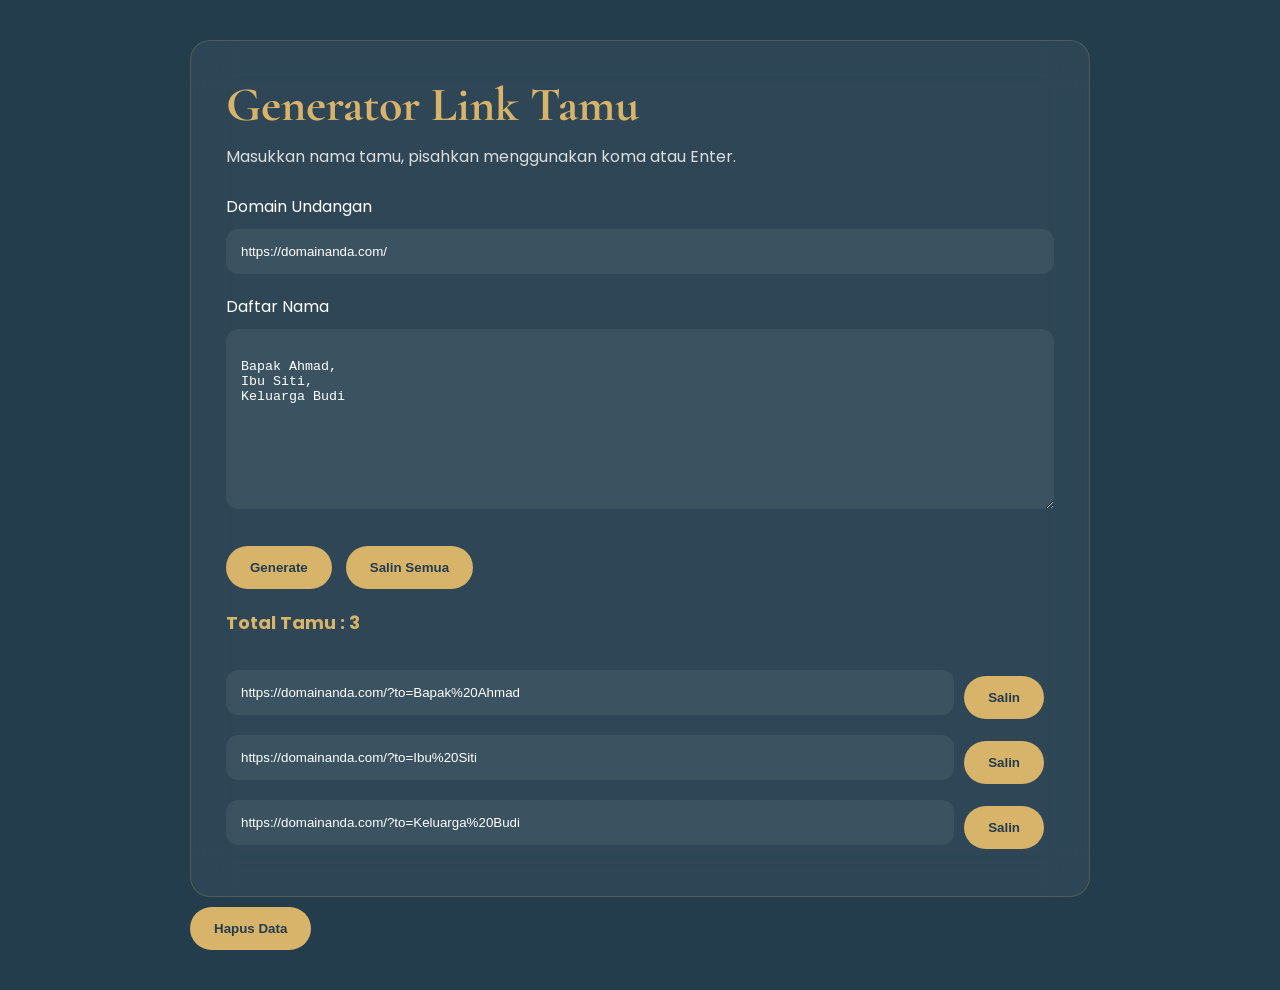
==== generator.html @ dc745f76 "Add files via upload" ====
<!DOCTYPE html>
<html lang="id">
<head>
<meta charset="UTF-8">
<meta name="viewport" content="width=device-width, initial-scale=1.0">

<title>Generator Link Undangan</title>

<link href="https://fonts.googleapis.com/css2?family=Cormorant+Garamond:wght@600&family=Poppins:wght@300;400;500;600&display=swap" rel="stylesheet">

<style>

*{
margin:0;
padding:0;
box-sizing:border-box;
}

body{

background:#233D4D;
font-family:Poppins,sans-serif;
padding:40px;
color:#fff;

}

.container{

max-width:900px;
margin:auto;

}

.card{

background:rgba(255,255,255,.05);

border:1px solid rgba(216,179,106,.2);

backdrop-filter:blur(20px);

padding:35px;

border-radius:20px;

}

h1{

font-family:"Cormorant Garamond",serif;

font-size:48px;

color:#D8B36A;

margin-bottom:10px;

}

p{

margin-bottom:25px;

color:#ddd;

}

label{

display:block;

margin-bottom:10px;

}

input,textarea{

width:100%;

padding:15px;

border:none;

border-radius:12px;

background:#ffffff10;

color:white;

margin-bottom:20px;

}

textarea{

height:180px;

resize:vertical;

}

button{

background:#D8B36A;

color:#233D4D;

border:none;

padding:14px 24px;

border-radius:50px;

cursor:pointer;

font-weight:bold;

margin-right:10px;

margin-top:10px;

}

button:hover{

opacity:.9;

}

.result{

margin-top:30px;

}

.item{

display:flex;

gap:10px;

align-items:center;

margin-bottom:12px;

}

.item input{

margin:0;

}

.total{

margin-top:20px;

color:#D8B36A;

font-weight:bold;

font-size:18px;

}

</style>

</head>

<body>

<div class="container">

<div class="card">

<h1>Generator Link Tamu</h1>

<p>
Masukkan nama tamu, pisahkan menggunakan koma atau Enter.
</p>

<label>Domain Undangan</label>

<input
id="domain"
value="https://domainanda.com/">

<label>Daftar Nama</label>

<textarea id="guest">

Bapak Ahmad,
Ibu Siti,
Keluarga Budi

</textarea>

<button onclick="generate()">

Generate

</button>

<button onclick="copyAll()">

Salin Semua

</button>

<div class="total" id="total"></div>

<div id="result" class="result"></div>

</div>

<button onclick="clearData()">
    Hapus Data
</button>

<div id="toast" class="toast">
    ✔ Link berhasil disalin
</div>

</div>

<style>.toast{

    position:fixed;

    right:25px;

    bottom:25px;

    background:#233D4D;

    color:#fff;

    padding:14px 22px;

    border-radius:14px;

    border:1px solid rgba(216,179,106,.4);

    box-shadow:0 15px 40px rgba(0,0,0,.35);

    transform:translateY(30px);

    opacity:0;

    pointer-events:none;

    transition:.35s;

    font-size:15px;

    z-index:9999;

}

.toast.show{

    opacity:1;

    transform:translateY(0);

}</style>


<script>

let allLinks=[];

function generate(){

const domain=document.getElementById("domain").value.trim();

const guest=document.getElementById("guest").value;

const names=guest
.replace(/\n/g,",")
.split(",")
.map(x=>x.trim())
.filter(x=>x!="");

const result=document.getElementById("result");

result.innerHTML="";

allLinks=[];

names.forEach(name=>{

const url=domain+"?to="+encodeURIComponent(name);

allLinks.push(url);

result.innerHTML+=`

<div class="item">

<input
readonly
value="${url}">

<button onclick="copy('${url}')">

Salin

</button>

</div>

`;

});

document.getElementById("total").innerHTML=
"Total Tamu : "+names.length;

}

async function copy(text){

    await navigator.clipboard.writeText(text);

    showToast("✔ Link berhasil disalin");

}

function copyAll(){

navigator.clipboard.writeText(allLinks.join("\n"));

alert("Semua link berhasil disalin");

}

generate();

const domainInput = document.getElementById("domain");
const guestInput = document.getElementById("guest");

// Muat data saat halaman dibuka
window.addEventListener("DOMContentLoaded", () => {

    const savedDomain = localStorage.getItem("generator_domain");
    const savedGuest = localStorage.getItem("generator_guest");

    if (savedDomain) {
        domainInput.value = savedDomain;
    }

    if (savedGuest) {
        guestInput.value = savedGuest;
    }

    generate();
});

// Simpan otomatis setiap kali mengetik
domainInput.addEventListener("input", () => {
    localStorage.setItem("generator_domain", domainInput.value);
});

guestInput.addEventListener("input", () => {
    localStorage.setItem("generator_guest", guestInput.value);
});

function clearData(){

    if(confirm("Hapus semua data yang tersimpan?")){

        localStorage.removeItem("generator_domain");
        localStorage.removeItem("generator_guest");

        domainInput.value = "";
        guestInput.value = "";

        document.getElementById("result").innerHTML = "";
        document.getElementById("total").innerHTML = "";

        allLinks = [];

    }

}

function showToast(message){

    const toast=document.getElementById("toast");

    toast.innerHTML=message;

    toast.classList.add("show");

    clearTimeout(window.toastTimer);

    window.toastTimer=setTimeout(()=>{

        toast.classList.remove("show");

    },2000);

}

</script>

</body>
</html>
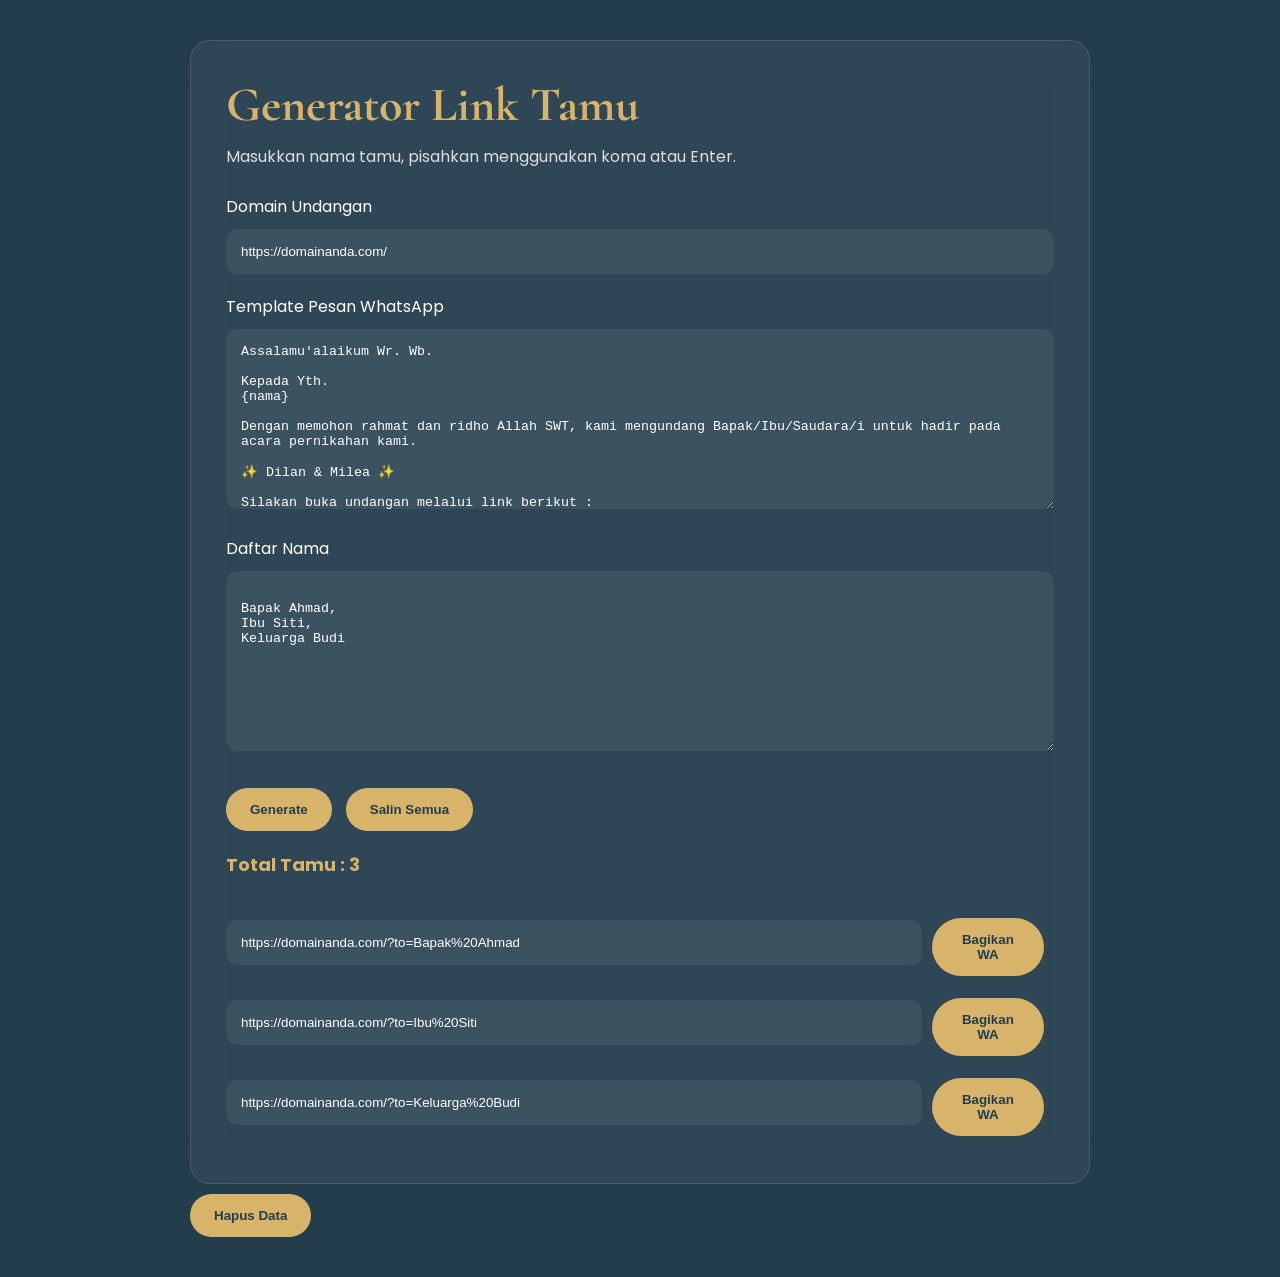
==== commit 6bb96193: "Update generator.html" ====
--- a/generator.html
+++ b/generator.html
@@ -186,6 +186,32 @@
 id="domain"
 value="https://domainanda.com/">
 
+
+
+<label>Template Pesan WhatsApp</label>
+
+<textarea id="templateMessage">
+Assalamu'alaikum Wr. Wb.
+
+Kepada Yth.
+{nama}
+
+Dengan memohon rahmat dan ridho Allah SWT, kami mengundang Bapak/Ibu/Saudara/i untuk hadir pada acara pernikahan kami.
+
+✨ Dilan & Milea ✨
+
+Silakan buka undangan melalui link berikut :
+
+{link}
+
+Merupakan suatu kehormatan bagi kami apabila Bapak/Ibu/Saudara/i berkenan hadir serta memberikan doa restu.
+
+Terima kasih.
+Wassalamu'alaikum Wr. Wb.
+</textarea>
+
+
+
 <label>Daftar Nama</label>
 
 <textarea id="guest">
@@ -291,22 +317,28 @@
 
 names.forEach(name=>{
 
-const url=domain+"?to="+encodeURIComponent(name);
-
-allLinks.push(url);
-
-result.innerHTML+=`
-
+const url = domain + "?to=" + encodeURIComponent(name);
+
+const template = document.getElementById("templateMessage").value;
+
+const message = template
+.replaceAll("{nama}", name)
+.replaceAll("{link}", url);
+
+const wa =
+"https://wa.me/623820656825?text=sadsda" + encodeURIComponent(message);
+
+allLinks.push(message);
+
+result.innerHTML += `
 <div class="item">
 
 <input
 readonly
 value="${url}">
 
-<button onclick="copy('${url}')">
-
-Salin
-
+<button onclick="shareWA('${name}','${url}')">
+Bagikan WA
 </button>
 
 </div>
@@ -330,9 +362,9 @@
 
 function copyAll(){
 
-navigator.clipboard.writeText(allLinks.join("\n"));
-
-alert("Semua link berhasil disalin");
+navigator.clipboard.writeText(allLinks.join("\n\n----------------------\n\n"));
+
+showToast("✔ Semua pesan berhasil disalin");
 
 }
 
@@ -404,7 +436,39 @@
 
 }
 
+function shareWA(nama, url){
+
+const pesan=`Assalamu'alaikum Warahmatullahi Wabarakatuh
+
+Kepada Yth.
+${nama}
+
+Dengan segala hormat kami mengundang Bapak/Ibu/Saudara/i untuk menghadiri acara pernikahan kami.
+
+Silakan buka undangan berikut:
+
+${url}
+
+Merupakan suatu kehormatan bagi kami apabila Bapak/Ibu/Saudara/i berkenan hadir.
+
+Terima kasih.`;
+
+if(navigator.share){
+
+navigator.share({
+title:"Undangan Pernikahan",
+text:pesan
+});
+
+}else{
+
+navigator.clipboard.writeText(pesan);
+alert("Browser tidak mendukung fitur Bagikan.");
+}
+
+}
+
 </script>
 
 </body>
-</html>+</html>
